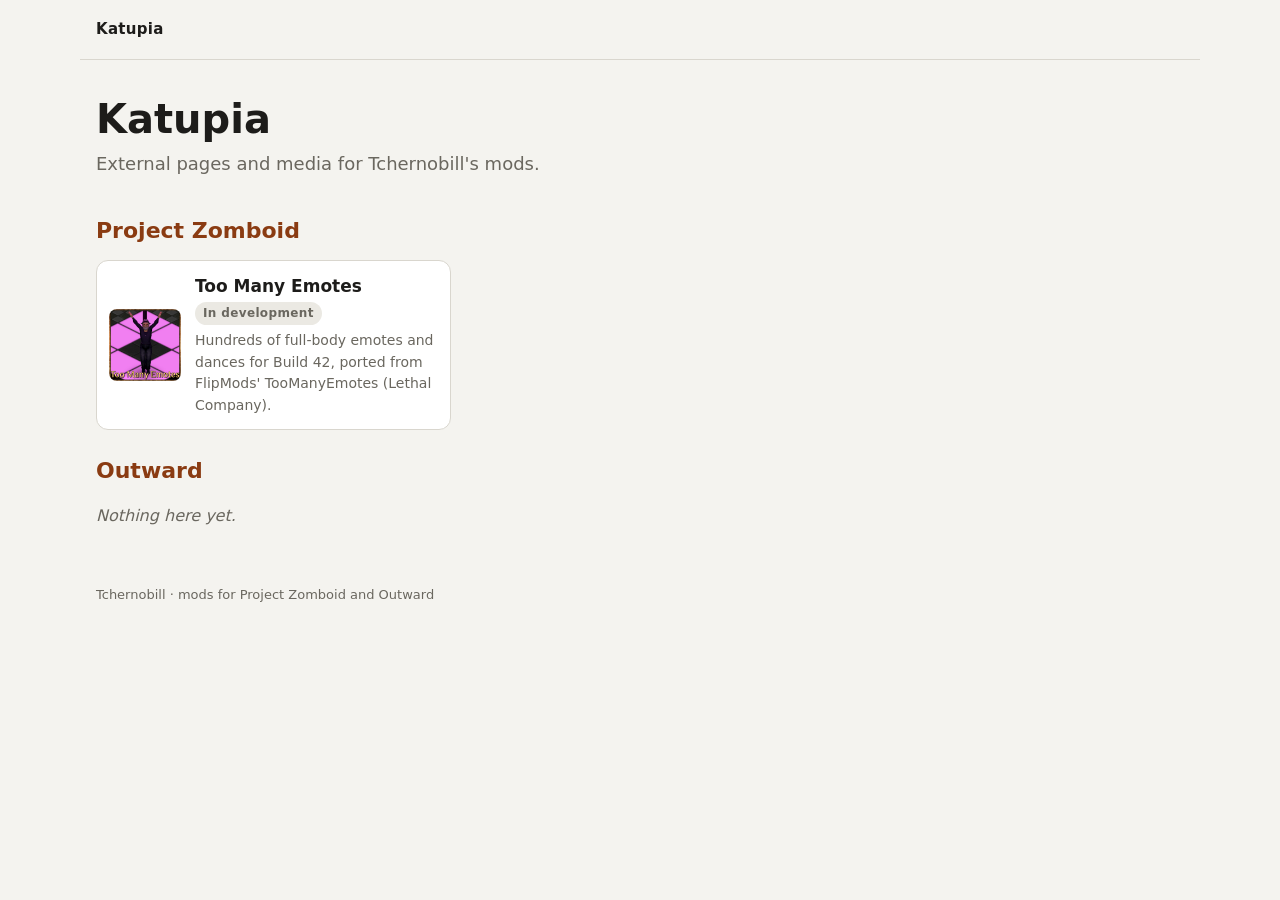
==== index.html @ 350dd8f5 "Site structure (PZ / Outward) and first Too Many Emotes loops Static pages generated by tools/build." ====
<!doctype html>
<html lang="en">
<head>
<meta charset="utf-8">
<meta name="viewport" content="width=device-width, initial-scale=1">
<title>Katupia</title>
<meta name="description" content="External pages and media for Tchernobill&#x27;s mods.">
<link rel="stylesheet" href="assets/style.css">
</head>
<body>
<header class="top">
  <nav class="crumbs"><a class="brand" href="">Katupia</a></nav>
</header>
<main>
<section class="hero"><h1>Katupia</h1><p>External pages and media for Tchernobill&#x27;s mods.</p></section>
<section class="game">
<h2><a href="pz/">Project Zomboid</a></h2>
<div class="cards"><a class="card" href="pz/TooManyEmotes/">
  <img src="pz/TooManyEmotes/poster.png" alt="" width="96" height="96" loading="lazy">
  <div><h3>Too Many Emotes <span class="tag">In development</span></h3><p>Hundreds of full-body emotes and dances for Build 42, ported from FlipMods&#x27; TooManyEmotes (Lethal Company).</p></div>
</a></div>
</section>
<section class="game">
<h2><a href="outward/">Outward</a></h2>
<p class="empty">Nothing here yet.</p>
</section>
</main>
<footer class="foot">Tchernobill · mods for Project Zomboid and Outward</footer>
<script src="assets/site.js" defer></script>
</body>
</html>
---- assets/style.css ----
:root {
  --bg: #f4f3ef;
  --surface: #ffffff;
  --surface-2: #ebe9e3;
  --text: #1d1c1a;
  --muted: #6a675f;
  --line: #d9d6ce;
  --accent: #8a3b12;
  --accent-text: #ffffff;
  --tile-bg: #2b2a27;
  color-scheme: light;
}
@media (prefers-color-scheme: dark) {
  :root:not([data-theme="light"]) {
    --bg: #161614;
    --surface: #201f1c;
    --surface-2: #2a2925;
    --text: #ecebe6;
    --muted: #a19d93;
    --line: #36352f;
    --accent: #e08a4f;
    --accent-text: #1a1209;
    --tile-bg: #0f0f0e;
    color-scheme: dark;
  }
}
:root[data-theme="dark"] {
  --bg: #161614;
  --surface: #201f1c;
  --surface-2: #2a2925;
  --text: #ecebe6;
  --muted: #a19d93;
  --line: #36352f;
  --accent: #e08a4f;
  --accent-text: #1a1209;
  --tile-bg: #0f0f0e;
  color-scheme: dark;
}

* { box-sizing: border-box; }
html { -webkit-text-size-adjust: 100%; }
body {
  margin: 0;
  background: var(--bg);
  color: var(--text);
  font: 16px/1.55 system-ui, -apple-system, "Segoe UI", Roboto, sans-serif;
}
a { color: var(--accent); text-decoration: none; }
a:hover { text-decoration: underline; }
img { display: block; max-width: 100%; height: auto; }

.top, main, .foot { max-width: 1120px; margin: 0 auto; padding: 0 16px; }
.top { padding-top: 18px; padding-bottom: 18px; border-bottom: 1px solid var(--line); }
.crumbs { display: flex; flex-wrap: wrap; gap: 8px; align-items: baseline; color: var(--muted); font-size: 15px; }
.crumbs .brand { font-weight: 700; color: var(--text); letter-spacing: .02em; }
.foot { padding-top: 32px; padding-bottom: 32px; color: var(--muted); font-size: 13px; }

h1 { font-size: clamp(28px, 5vw, 40px); line-height: 1.15; margin: 0 0 8px; }
h2 { font-size: 22px; margin: 0 0 12px; }
h3 { font-size: 17px; margin: 0 0 4px; }

.hero { padding: 36px 0 20px; }
.hero > p, .hero .lead { color: var(--muted); font-size: 18px; margin: 0; max-width: 62ch; }
.hero.mod { display: flex; gap: 20px; align-items: flex-start; }
.hero .poster { width: 128px; height: 128px; border-radius: 12px; flex: none; image-rendering: auto; }
.hero .tag { margin-bottom: 10px; }
.links { margin-top: 14px; display: flex; flex-wrap: wrap; gap: 8px; }
.btn { display: inline-block; padding: 7px 14px; border-radius: 8px; background: var(--accent); color: var(--accent-text); font-weight: 600; }
.btn:hover { text-decoration: none; filter: brightness(1.08); }

.tag {
  display: inline-block; vertical-align: middle;
  font-size: 12px; font-weight: 600; letter-spacing: .03em;
  padding: 2px 8px; border-radius: 999px;
  background: var(--surface-2); color: var(--muted);
}

.game { padding: 16px 0 8px; }
.cards { display: grid; grid-template-columns: repeat(auto-fill, minmax(320px, 1fr)); gap: 12px; }
.card {
  display: flex; gap: 14px; align-items: center;
  padding: 12px; border-radius: 12px;
  background: var(--surface); border: 1px solid var(--line); color: var(--text);
}
.card:hover { text-decoration: none; border-color: var(--accent); }
.card img, .card .ph { width: 72px; height: 72px; border-radius: 8px; flex: none; background: var(--surface-2); }
.card p { margin: 0; color: var(--muted); font-size: 14px; }
.empty { color: var(--muted); font-style: italic; }

.prose { max-width: 70ch; padding-bottom: 8px; }
.prose p { margin: 0 0 10px; }
.prose .credits { color: var(--muted); font-size: 14px; }

.gallery { padding: 24px 0 8px; }
.gallery .count { font-size: 14px; font-weight: 600; color: var(--muted); margin-left: 6px; }
.gallery .note { color: var(--muted); margin: -6px 0 16px; font-size: 14px; }
.grid { display: grid; grid-template-columns: repeat(auto-fill, minmax(176px, 1fr)); gap: 12px; }
.tile { margin: 0; background: var(--surface); border: 1px solid var(--line); border-radius: 10px; overflow: hidden; }
.tile img { width: 100%; aspect-ratio: 1; background: var(--tile-bg); }
.tile figcaption { display: flex; align-items: center; gap: 8px; padding: 8px 10px; font-size: 14px; }
.tile figcaption span { flex: 1; min-width: 0; overflow: hidden; text-overflow: ellipsis; white-space: nowrap; }
.copy {
  flex: none; font: inherit; font-size: 11px; font-weight: 700; letter-spacing: .04em;
  padding: 3px 7px; border-radius: 6px; cursor: pointer;
  border: 1px solid var(--line); background: var(--surface-2); color: var(--muted);
}
.copy:hover { color: var(--text); border-color: var(--accent); }
.copy.done { background: var(--accent); color: var(--accent-text); border-color: var(--accent); }

@media (max-width: 560px) {
  .hero.mod { flex-direction: column; }
  .hero .poster { width: 96px; height: 96px; }
  .cards { grid-template-columns: 1fr; }
  .grid { grid-template-columns: repeat(2, minmax(0, 1fr)); gap: 8px; }
}
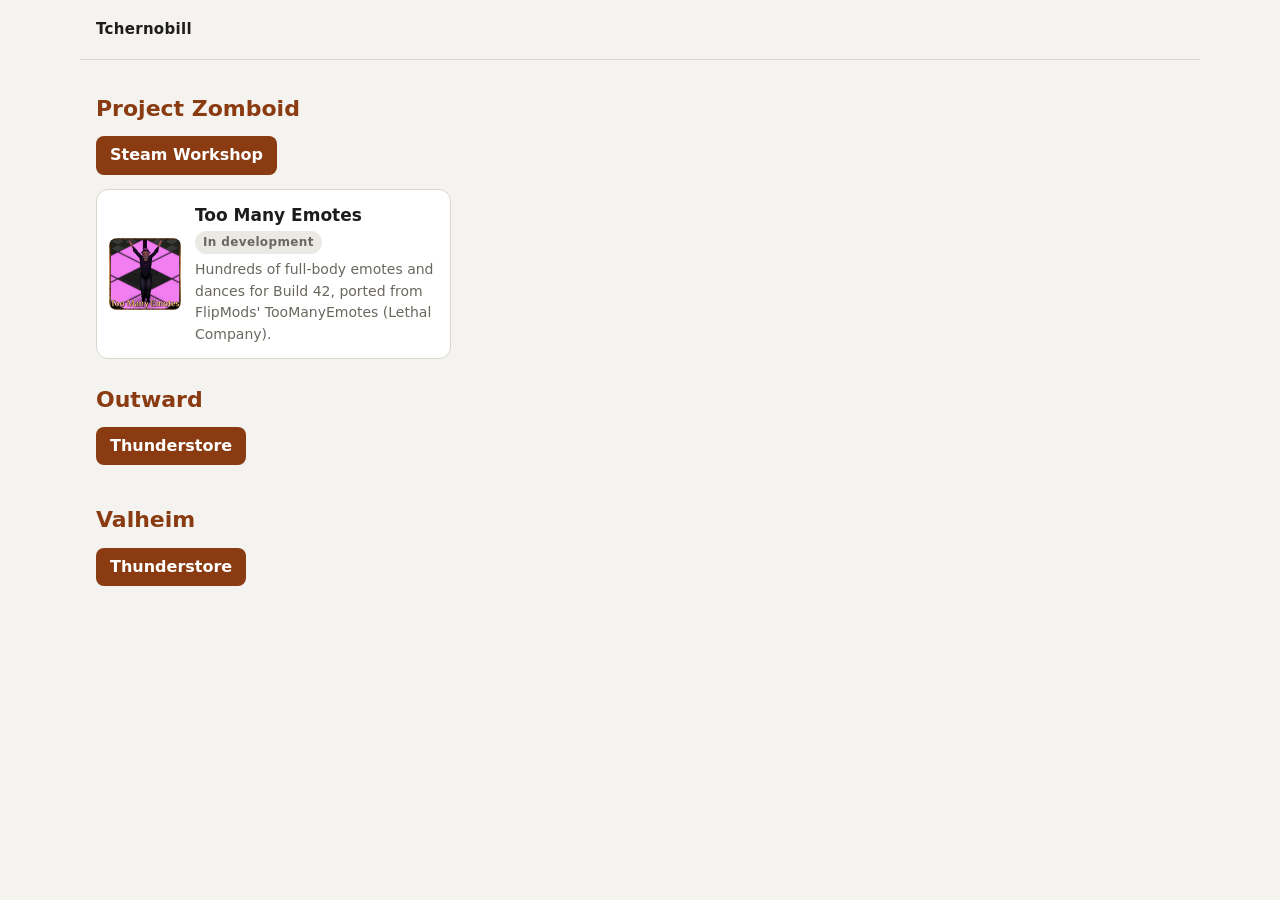
==== commit e4ee1e3e: "Brand as Tchernobill, drop home hero and footer, add Valheim and per-game store links Co-Authored-By" ====
--- a/index.html
+++ b/index.html
@@ -3,18 +3,18 @@
 <head>
 <meta charset="utf-8">
 <meta name="viewport" content="width=device-width, initial-scale=1">
-<title>Katupia</title>
-<meta name="description" content="External pages and media for Tchernobill&#x27;s mods.">
+<title>Tchernobill</title>
+<meta name="description" content="External pages and media for Tchernobill&#x27;s Project Zomboid, Outward and Valheim mods.">
 <link rel="stylesheet" href="assets/style.css">
 </head>
 <body>
 <header class="top">
-  <nav class="crumbs"><a class="brand" href="">Katupia</a></nav>
+  <nav class="crumbs"><a class="brand" href="">Tchernobill</a></nav>
 </header>
 <main>
-<section class="hero"><h1>Katupia</h1><p>External pages and media for Tchernobill&#x27;s mods.</p></section>
 <section class="game">
 <h2><a href="pz/">Project Zomboid</a></h2>
+<p class="links"><a class="btn" href="https://steamcommunity.com/profiles/76561198329871201/myworkshopfiles/?p=1&amp;numperpage=30">Steam Workshop</a></p>
 <div class="cards"><a class="card" href="pz/TooManyEmotes/">
   <img src="pz/TooManyEmotes/poster.png" alt="" width="96" height="96" loading="lazy">
   <div><h3>Too Many Emotes <span class="tag">In development</span></h3><p>Hundreds of full-body emotes and dances for Build 42, ported from FlipMods&#x27; TooManyEmotes (Lethal Company).</p></div>
@@ -22,10 +22,15 @@
 </section>
 <section class="game">
 <h2><a href="outward/">Outward</a></h2>
-<p class="empty">Nothing here yet.</p>
+<p class="links"><a class="btn" href="https://thunderstore.io/c/outward/p/Tchernobill/">Thunderstore</a></p>
+
+</section>
+<section class="game">
+<h2><a href="valheim/">Valheim</a></h2>
+<p class="links"><a class="btn" href="https://thunderstore.io/c/valheim/p/Tchernobill/">Thunderstore</a></p>
+
 </section>
 </main>
-<footer class="foot">Tchernobill · mods for Project Zomboid and Outward</footer>
 <script src="assets/site.js" defer></script>
 </body>
 </html>
--- a/assets/style.css
+++ b/assets/style.css
@@ -49,11 +49,11 @@
 a:hover { text-decoration: underline; }
 img { display: block; max-width: 100%; height: auto; }
 
-.top, main, .foot { max-width: 1120px; margin: 0 auto; padding: 0 16px; }
+.top, main { max-width: 1120px; margin: 0 auto; padding: 0 16px; }
+main { padding-bottom: 48px; }
 .top { padding-top: 18px; padding-bottom: 18px; border-bottom: 1px solid var(--line); }
 .crumbs { display: flex; flex-wrap: wrap; gap: 8px; align-items: baseline; color: var(--muted); font-size: 15px; }
 .crumbs .brand { font-weight: 700; color: var(--text); letter-spacing: .02em; }
-.foot { padding-top: 32px; padding-bottom: 32px; color: var(--muted); font-size: 13px; }
 
 h1 { font-size: clamp(28px, 5vw, 40px); line-height: 1.15; margin: 0 0 8px; }
 h2 { font-size: 22px; margin: 0 0 12px; }
@@ -76,6 +76,8 @@
 }
 
 .game { padding: 16px 0 8px; }
+main > .game:first-child { padding-top: 32px; }
+.game .links { margin: -2px 0 14px; }
 .cards { display: grid; grid-template-columns: repeat(auto-fill, minmax(320px, 1fr)); gap: 12px; }
 .card {
   display: flex; gap: 14px; align-items: center;
